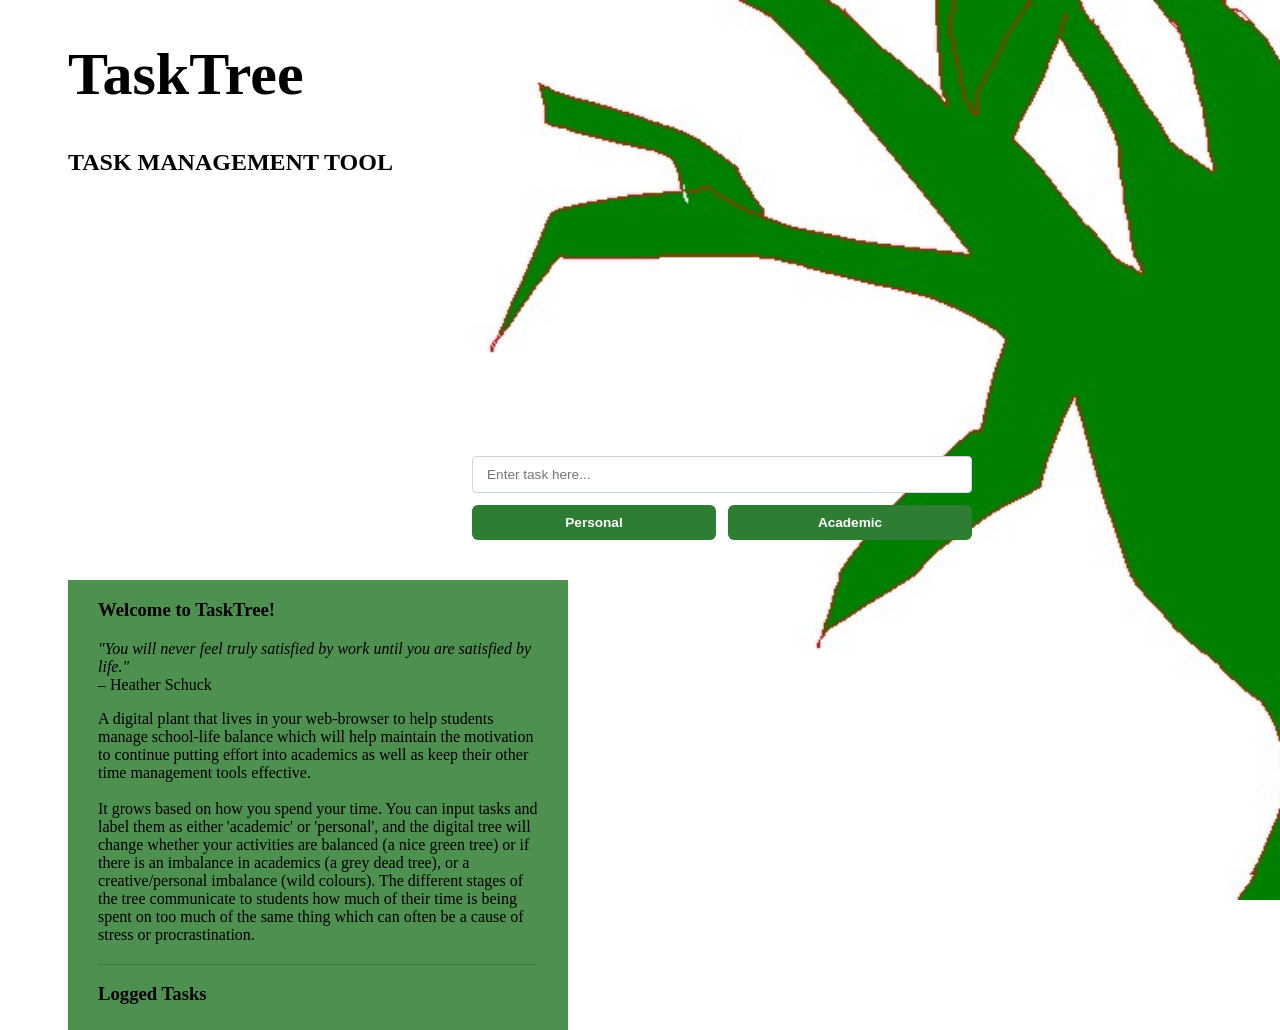
==== index.html @ 8caf3f52 "Text Change" ====
<!DOCTYPE html>
<html lang="en">

<head>
    <meta charset="UTF-8">
    <meta name="viewport" content="width=device-width, initial-scale=1.0">
    <title>Project Management Tree</title>
    <link rel="stylesheet" href="styles.css">
</head>

<body>
    <div class="Headingtexts">
        <h1>TaskTree</h1>
        <h2>TASK MANAGEMENT TOOL</h2>
    </div>

    <div class="TreeElement">
        <img id="treeImg" src="Images/TreePLACEHOLDER(green).jpg" alt="TreePLACEHOLDER(green)">
    </div>

    <div class="TaskInput">
        <div class="Inputcard">
            <input type="text" id="taskInput" placeholder="Enter task here..." />

            <div class="button-group">
                <button id="addCreativeBtn" class="btn btn-personal">Personal</button>
                <button id="addAcademicBtn" class="btn btn-academic">Academic</button>
            </div>
        </div>
    </div>

    <div class="ScrollableWindow">
        <div class="Text">
            <h3>Welcome to TaskTree!</h3>
            <p class="quote">
                <i>"You will never feel truly satisfied by work until you are satisfied by life." </i>
                <br>
                – Heather Schuck
            </p>

            <p>A digital plant that lives in your web-browser to help students manage school-life balance which will
                help maintain the motivation to continue putting effort into academics as well as keep their other time
                management tools effective.
                <br>
                <br>
                It grows based on how you spend your time. You can input tasks and label
                them as either 'academic' or 'personal', and the digital tree will change whether your activities are
                balanced (a nice green tree) or if there is an imbalance in academics (a grey dead tree), or a
                creative/personal imbalance (wild colours). The different stages of the tree communicate to students how
                much of their time is being spent on too much of the same thing which can often be a cause of stress or
                procrastination.
            </p>

            <hr class="log-divider">
            <h3>Logged Tasks</h3>

            <!-- Dedicated Nested Scrollable Box for Tasks -->
            <div class="NestedTaskBox">
                <div id="taskLogContainer"></div>
            </div>

            <hr class="log-divider">

            <!-- Integrated Pomodoro Timer with Retracting SVG Progress Ring -->
            <div class="PomodoroContainer">
                <div class="pomo-circle-wrapper">
                    <svg class="pomo-ring-svg" width="210" height="210" viewBox="0 0 210 210">
                        <!-- Background static track -->
                        <circle class="ring-bg" cx="105" cy="105" r="90" />
                        <!-- Foreground animated progress stroke -->
                        <circle id="pomoProgressRing" class="ring-progress" cx="105" cy="105" r="90" />
                    </svg>

                    <!-- Time display & adjustment buttons overlaid inside circle -->
                    <div class="time-adjust-group">
                        <button id="minusTimeBtn" class="btn pomo-adjust-btn" title="Subtract 1 minute">-</button>
                        <span id="timerDisplay" class="timer-display">25:00</span>
                        <button id="addTimeBtn" class="btn pomo-adjust-btn" title="Add 1 minute">+</button>
                    </div>
                </div>

                <div class="pomo-text">
                    <h3>Jump Into Your Next Task!</h3>
                    <p>Need a bit of motivation? Set a timer while you work to stay focused and productive, work on your
                        task, and take breaks as needed.</p>
                    <br>
                </div>

                <div class="pomo-controls">
                    <button id="startTimerBtn" class="btn pomo-btn">Start</button>
                    <button id="pauseTimerBtn" class="btn pomo-btn">Pause</button>
                    <button id="resetTimerBtn" class="btn pomo-btn">Reset</button>
                </div>
            </div>
        </div>
    </div>

    <div class="TaskLog"></div>

    <div class="PromodoroTimer"></div>

    <script src="app.js"></script>
</body>

</html>
---- styles.css ----
.TreeElement img {
  position: fixed;   
  top: 0;
  left: 0;
  width: 100%;      
  height: 100%;    
  object-fit: cover; /* Prevents squishing/stretching */
  z-index: -1;       /* Pushes the image BEHIND all regular elements */
  pointer-events: none; /* Allows clicks to pass through to buttons/links */
}

h1,h2,h3,p {
  color: black;
}

h1 {
  font-size: 60px;
}

.Headingtexts {
  margin-left: 60px;  
}

.ScrollableWindow {
  width: 500px;
  height: 450px;
  float: left;
  margin-top: 40px;
  margin-left: 60px;
  background-color: grey;

  /* Enable vertical scrolling for overflow content */
  overflow-y: auto;
  overflow-x: hidden;    /* Prevent horizontal shaking/scroll */

  box-sizing: border-box;
}

.ScrollableWindow::-webkit-scrollbar {
  width: 6px;
}

.ScrollableWindow::-webkit-scrollbar-track {
  background: rgba(0, 0, 0, 0.05);
  border-radius: 4px;
}

.ScrollableWindow::-webkit-scrollbar-thumb {
  background: rgba(0, 0, 0, 0.25);
  border-radius: 4px;
}

.ScrollableWindow::-webkit-scrollbar-thumb:hover {
  background: rgba(0, 0, 0, 0.4);
}

/* Ensure long text wraps nicely inside task items */
.task-item {
  width: 100%;
  box-sizing: border-box;
}

.Text {
  overflow-wrap: break-word;
  word-break: break-word;
  white-space: normal;
  /* Equal padding on left and right for balanced layout */
  padding: 0 30px;
  box-sizing: border-box;
}

/* RESTORED ORIGINAL TASK INPUT CSS */
.TaskInput {
    float: right;
    margin-right: 600px;
    margin-top: 260px;
}

.Inputcard {
  display: flex;
  flex-direction: column;
  gap: 12px;
  width: 1800%;
  max-width: 500px;
}

.Inputcard input {
  width: 100%;
  padding: 10px 14px;
  border: 1px solid #cbd5e1;
  border-radius: 4px;
  font-size: 0.85rem;
  background: #ffffff;
  outline: none;
  box-sizing: border-box;
}

.button-group {
  display: flex;
  gap: 12px;
  width: 100%;
}

.btn {
  flex: 1;
  padding: 10px;
  border: none;
  border-radius: 6px;
  font-weight: bold;
  font-size: 0.85rem;
  cursor: pointer;
  transition: opacity 0.2s ease, transform 0.1s ease;
}

.btn:hover {
  opacity: 0.9;
}

.btn:active {
  transform: scale(0.96);
}

.btn-personal {
  background-color: gray; 
  color: black;
}

.btn-academic {
  background-color: gray; 
  color: black;
}

/* NESTED SCROLLABLE TASK BOX WITH EVEN BORDERS */
.log-divider {
  margin: 20px 0 10px 0;
  border: 0;
  border-top: 1px solid rgba(0, 0, 0, 0.15);
}

.NestedTaskBox {
  width: 100%;
  max-height: 180px;
  overflow-y: auto;
  overflow-x: hidden;
  padding-right: 8px;
  margin-top: 10px;
  margin-bottom: 20px;
  box-sizing: border-box;
}

.NestedTaskBox::-webkit-scrollbar {
  width: 4px;
}

.NestedTaskBox::-webkit-scrollbar-thumb {
  background: rgba(0, 0, 0, 0.3);
  border-radius: 4px;
}

/* TASK ENTRIES WITH NO BACKGROUND COLOR */
.task-log-entry {
  background: transparent;
  border-bottom: 1px solid rgba(0, 0, 0, 0.25);
  padding: 8px 0;
  margin-bottom: 6px;
  width: 100%;
  box-sizing: border-box;
}

.log-header {
  display: flex;
  justify-content: space-between;
  font-size: 0.75rem;
  font-weight: bold;
  opacity: 0.85;
  margin-bottom: 4px;
}

.log-body {
  font-size: 0.9rem;
  font-weight: 500;
}

.empty-msg {
  font-style: italic;
  opacity: 0.7;
}

/* CENTERED POMODORO TIMER STYLES */
.PomodoroContainer {
  margin-top: 15px;
  margin-bottom: 30px;
  display: flex;
  flex-direction: column;
  align-items: center;
  justify-content: center;
}

/* POMODORO SVG CIRCLE CONTAINER */
.pomo-circle-wrapper {
  position: relative;
  width: 210px;
  height: 210px;
  display: flex;
  align-items: center;
  justify-content: center;
  margin-bottom: 15px;
}

.pomo-ring-svg {
  position: absolute;
  top: 0;
  left: 0;
  transform: rotate(-90deg); /* Starts progress from top 12 o'clock */
}

/* THICK RING TRACK LINES */
.ring-bg {
  fill: none;
  stroke: rgba(0, 0, 0, 0.15);
  stroke-width: 14; /* Thicker track */
}

.ring-progress {
  fill: none;
  stroke: currentColor;
  stroke-width: 14; /* Thicker active progress stroke */
  stroke-linecap: round;
  /* 2 * Math.PI * 90 = 565.48 */
  stroke-dasharray: 565.48;
  stroke-dashoffset: 0;
  transition: stroke-dashoffset 0.8s linear, stroke 0.4s ease;
}

.time-adjust-group {
  position: relative;
  z-index: 2;
  display: flex;
  align-items: center;
  justify-content: center;
  gap: 6px;
}

.timer-display {
  font-size: 2.3rem;
  font-weight: bold;
  font-family: monospace;
}

.pomo-adjust-btn {
  background: transparent;
  border: none;
  font-size: 1.3rem;
  font-weight: bold;
  padding: 0 4px;
  cursor: pointer;
  line-height: 1;
}

.pomo-controls {
  display: flex;
  gap: 10px;
  justify-content: center;
  width: 100%;
  max-width: 260px;
}

.pomo-btn {
  background-color: rgba(0, 0, 0, 0.2);
  color: black;
  padding: 8px 14px;
  border-radius: 6px;
}

.pomo-text h3{
  margin-left:120px
}

.pomo-text p{
   text-align: center;
}


/* Base Transition for smooth color fading */
.btn,
.ScrollableWindow,
.Headingtexts h1,
.log-body,
.log-category,
.log-time,
.timer-display,
.pomo-adjust-btn,
.pomo-btn,
.ring-progress {
  transition: background-color 0.4s ease, color 0.4s ease, border-color 0.4s ease, stroke 0.4s ease;
}

/* 1. BALANCED STATE (Green Theme) */
body.state-balanced .btn-personal,
body.state-balanced .btn-academic,
body.state-balanced .pomo-btn {
  background-color: #2e7d32;
  color: #ffffff;
}

body.state-balanced .ScrollableWindow {
  background-color: rgba(46, 125, 50, 0.85);
}

body.state-balanced h1,
body.state-balanced h2,
body.state-balanced h3,
body.state-balanced p,
body.state-balanced .log-body,
body.state-balanced .log-category,
body.state-balanced .log-time,
body.state-balanced .timer-display,
body.state-balanced .pomo-adjust-btn {
  color: black;
}

body.state-balanced .ring-progress {
  stroke: black;
}

/* 2. ACADEMIC STATE (Red Theme) */
body.state-academic .btn-personal,
body.state-academic .btn-academic,
body.state-academic .pomo-btn {
  background-color: #c62828;
  color: #ffffff;
}

body.state-academic .ScrollableWindow {
  background-color: rgba(198, 40, 40, 0.85);
}

body.state-academic h1,
body.state-academic h2,
body.state-academic h3,
body.state-academic p,
body.state-academic .log-body,
body.state-academic .log-category,
body.state-academic .log-time,
body.state-academic .timer-display,
body.state-academic .pomo-adjust-btn {
  color: darkred;
}

body.state-academic .ring-progress {
  stroke: darkred;
}

/* 3. LIGHT ACADEMIC STATE (Orange Theme) */
body.state-academic-light .btn-personal,
body.state-academic-light .btn-academic,
body.state-academic-light .pomo-btn {
  background-color: #e65100;
  color: #ffffff;
}

body.state-academic-light .ScrollableWindow {
  background-color: rgba(230, 81, 0, 0.85);
}

body.state-academic-light h1,
body.state-academic-light h2,
body.state-academic-light h3,
body.state-academic-light p,
body.state-academic-light .log-body,
body.state-academic-light .log-category,
body.state-academic-light .log-time,
body.state-academic-light .timer-display,
body.state-academic-light .pomo-adjust-btn {
  color: #b71c1c;
}

body.state-academic-light .ring-progress {
  stroke: #b71c1c;
}

/* 4. PERSONAL STATE (Yellow/Amber Theme) */
body.state-personal .btn-personal,
body.state-personal .btn-academic,
body.state-personal .pomo-btn {
  background-color: #f57f17;
  color: #ffffff;
}

body.state-personal .ScrollableWindow {
  background-color: rgba(245, 127, 23, 0.85);
}

body.state-personal h1,
body.state-personal h2,
body.state-personal h3,
body.state-personal p,
body.state-personal .log-body,
body.state-personal .log-category,
body.state-personal .log-time,
body.state-personal .timer-display,
body.state-personal .pomo-adjust-btn {
  color: yellow;
}

body.state-personal .ring-progress {
  stroke: yellow;
}

/* 5. LIGHT PERSONAL STATE (Blue Theme) */
body.state-personal-light .btn-personal,
body.state-personal-light .btn-academic,
body.state-personal-light .pomo-btn {
  background-color: #23ddf5;
  color: #ffffff;
}

body.state-personal-light .ScrollableWindow {
  background-color: #79efff;
}

body.state-personal-light h1,
body.state-personal-light h2,
body.state-personal-light h3,
body.state-personal-light p,
body.state-personal-light .log-body,
body.state-personal-light .log-category,
body.state-personal-light .log-time,
body.state-personal-light .timer-display,
body.state-personal-light .pomo-adjust-btn {
  color: #00a2d8;
}

body.state-personal-light .ring-progress {
  stroke: #00a2d8;
}
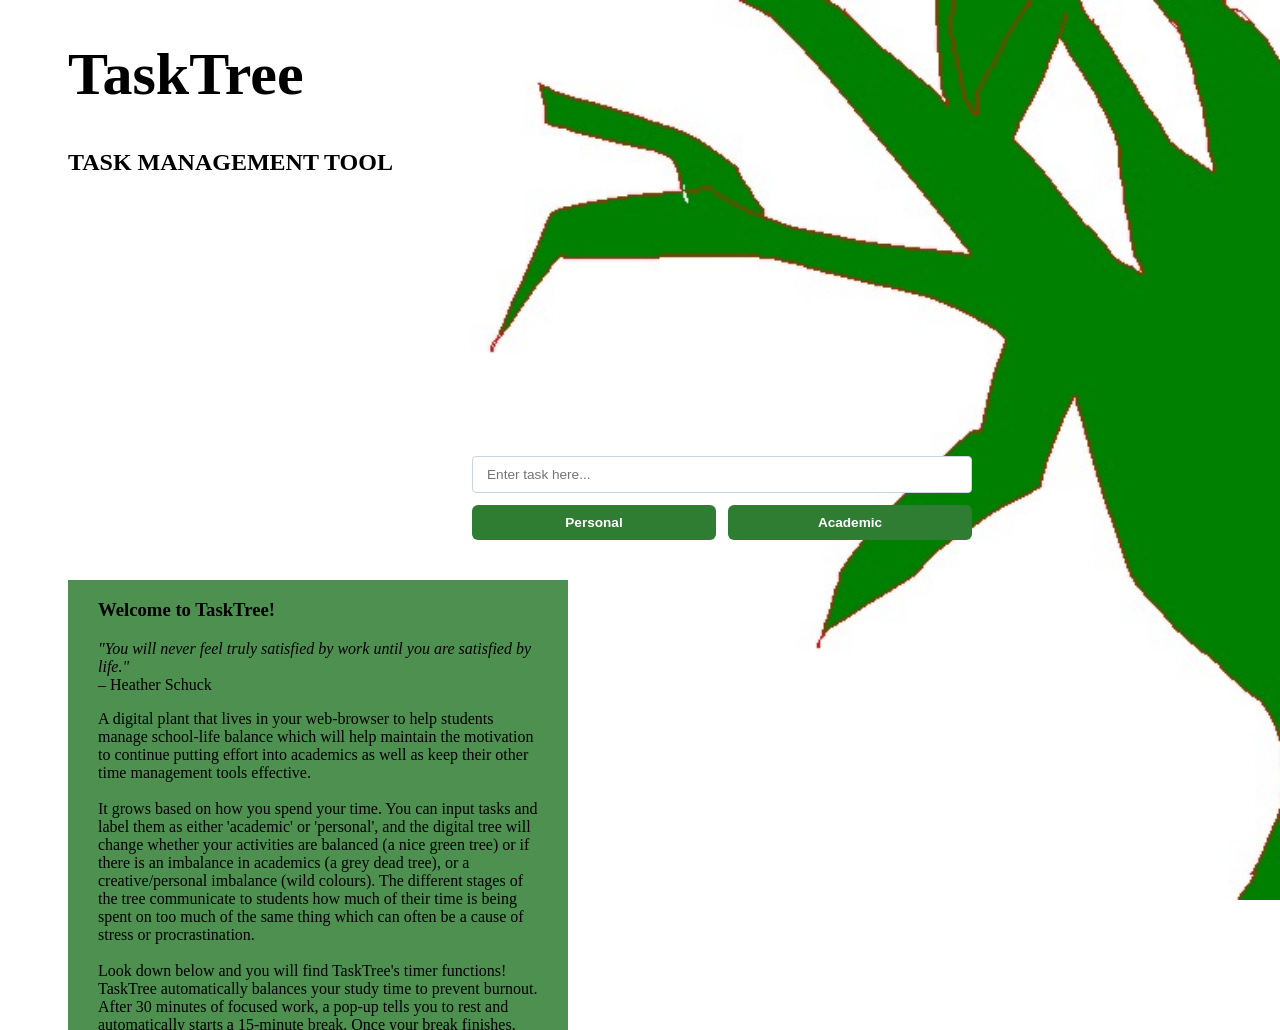
==== commit a49af37e: "Timer Time Changes and Text" ====
--- a/index.html
+++ b/index.html
@@ -49,6 +49,13 @@
                 creative/personal imbalance (wild colours). The different stages of the tree communicate to students how
                 much of their time is being spent on too much of the same thing which can often be a cause of stress or
                 procrastination.
+                <br>
+                <br>
+                Look down below and you will find TaskTree's timer functions! TaskTree automatically balances your study
+                time to prevent burnout. After 30 minutes of focused work, a
+                pop-up tells you to rest and automatically starts a 15-minute break. Once your break finishes, another
+                alert asks for your next task and resets the clock back to 30 minutes, keeping your routine going with
+                zero hassle!
             </p>
 
             <hr class="log-divider">
@@ -74,7 +81,7 @@
                     <!-- Time display & adjustment buttons overlaid inside circle -->
                     <div class="time-adjust-group">
                         <button id="minusTimeBtn" class="btn pomo-adjust-btn" title="Subtract 1 minute">-</button>
-                        <span id="timerDisplay" class="timer-display">25:00</span>
+                        <span id="timerDisplay" class="timer-display">30:00</span>
                         <button id="addTimeBtn" class="btn pomo-adjust-btn" title="Add 1 minute">+</button>
                     </div>
                 </div>
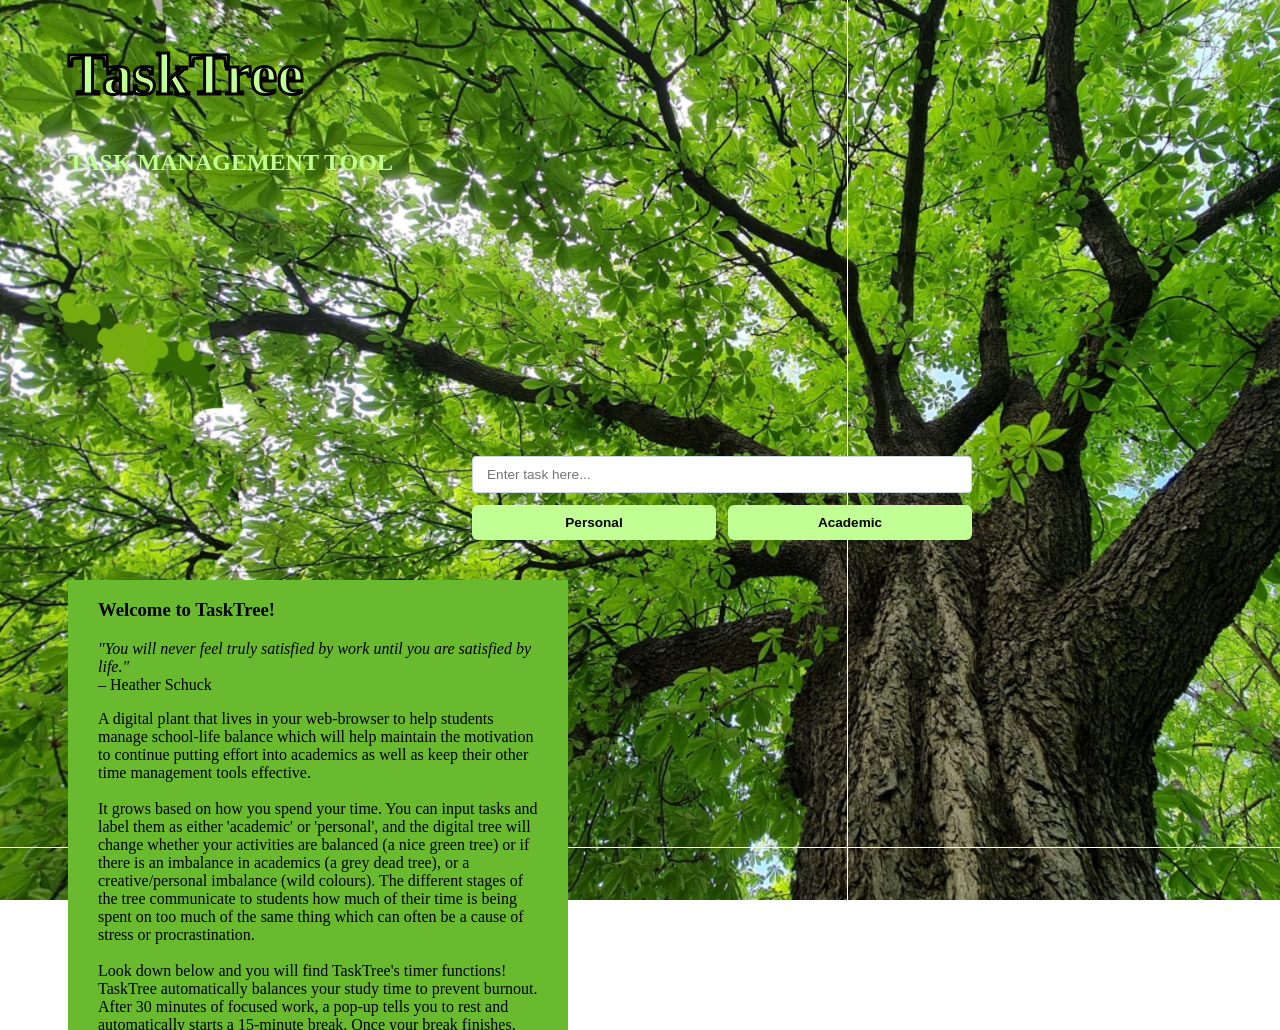
==== commit b29819a5: "Image File Paths and Element Colours" ====
--- a/index.html
+++ b/index.html
@@ -15,7 +15,7 @@
     </div>
 
     <div class="TreeElement">
-        <img id="treeImg" src="Images/TreePLACEHOLDER(green).jpg" alt="TreePLACEHOLDER(green)">
+        <img id="treeImg" src="Images/BalancedState.jpeg" alt="BalancedStateTree">
     </div>
 
     <div class="TaskInput">
--- a/styles.css
+++ b/styles.css
@@ -299,16 +299,14 @@
 body.state-balanced .btn-personal,
 body.state-balanced .btn-academic,
 body.state-balanced .pomo-btn {
-  background-color: #2e7d32;
-  color: #ffffff;
+  background-color: #C1FF94;
+  color: #000000;
 }
 
 body.state-balanced .ScrollableWindow {
-  background-color: rgba(46, 125, 50, 0.85);
-}
-
-body.state-balanced h1,
-body.state-balanced h2,
+  background-color: #69BA2F;
+}
+
 body.state-balanced h3,
 body.state-balanced p,
 body.state-balanced .log-body,
@@ -316,23 +314,36 @@
 body.state-balanced .log-time,
 body.state-balanced .timer-display,
 body.state-balanced .pomo-adjust-btn {
-  color: black;
+  color: #000000;
+}
+
+body.state-balanced h1,
+body.state-balanced h2{
+  color:#C1FF94;
+}
+
+body.state-balanced h1{
+   -webkit-text-stroke: 3px #000000;
+}
+
+body.state-balanced h2{
+   -webkit-text-stroke:2 px #000000;
 }
 
 body.state-balanced .ring-progress {
-  stroke: black;
+  stroke: #000000;
 }
 
 /* 2. ACADEMIC STATE (Red Theme) */
 body.state-academic .btn-personal,
 body.state-academic .btn-academic,
 body.state-academic .pomo-btn {
-  background-color: #c62828;
+  background-color: #595959;
   color: #ffffff;
 }
 
 body.state-academic .ScrollableWindow {
-  background-color: rgba(198, 40, 40, 0.85);
+  background-color:#595959;
 }
 
 body.state-academic h1,
@@ -344,23 +355,23 @@
 body.state-academic .log-time,
 body.state-academic .timer-display,
 body.state-academic .pomo-adjust-btn {
-  color: darkred;
+  color: white;
 }
 
 body.state-academic .ring-progress {
-  stroke: darkred;
+  stroke: white;
 }
 
 /* 3. LIGHT ACADEMIC STATE (Orange Theme) */
 body.state-academic-light .btn-personal,
 body.state-academic-light .btn-academic,
 body.state-academic-light .pomo-btn {
-  background-color: #e65100;
-  color: #ffffff;
+  background-color: #012600;
+  color: #ACDE73
 }
 
 body.state-academic-light .ScrollableWindow {
-  background-color: rgba(230, 81, 0, 0.85);
+  background-color: #ACDE73;
 }
 
 body.state-academic-light h1,
@@ -372,23 +383,23 @@
 body.state-academic-light .log-time,
 body.state-academic-light .timer-display,
 body.state-academic-light .pomo-adjust-btn {
-  color: #b71c1c;
+  color: #012600;
 }
 
 body.state-academic-light .ring-progress {
-  stroke: #b71c1c;
+  stroke: #012600;
 }
 
 /* 4. PERSONAL STATE (Yellow/Amber Theme) */
 body.state-personal .btn-personal,
 body.state-personal .btn-academic,
 body.state-personal .pomo-btn {
-  background-color: #f57f17;
-  color: #ffffff;
+  background-color: yellow;
+  color: #800F37;
 }
 
 body.state-personal .ScrollableWindow {
-  background-color: rgba(245, 127, 23, 0.85);
+  background-color:#800F37;
 }
 
 body.state-personal h1,
@@ -404,19 +415,19 @@
 }
 
 body.state-personal .ring-progress {
-  stroke: yellow;
+  stroke: #ffff00;
 }
 
 /* 5. LIGHT PERSONAL STATE (Blue Theme) */
 body.state-personal-light .btn-personal,
 body.state-personal-light .btn-academic,
 body.state-personal-light .pomo-btn {
-  background-color: #23ddf5;
-  color: #ffffff;
+  background-color: #FCEDFF;
+  color: #4D0D59;
 }
 
 body.state-personal-light .ScrollableWindow {
-  background-color: #79efff;
+  background-color: #4D0D59;
 }
 
 body.state-personal-light h1,
@@ -428,9 +439,9 @@
 body.state-personal-light .log-time,
 body.state-personal-light .timer-display,
 body.state-personal-light .pomo-adjust-btn {
-  color: #00a2d8;
+  color: #FCEDFF
 }
 
 body.state-personal-light .ring-progress {
-  stroke: #00a2d8;
+  stroke: #FCEDFF;
 }
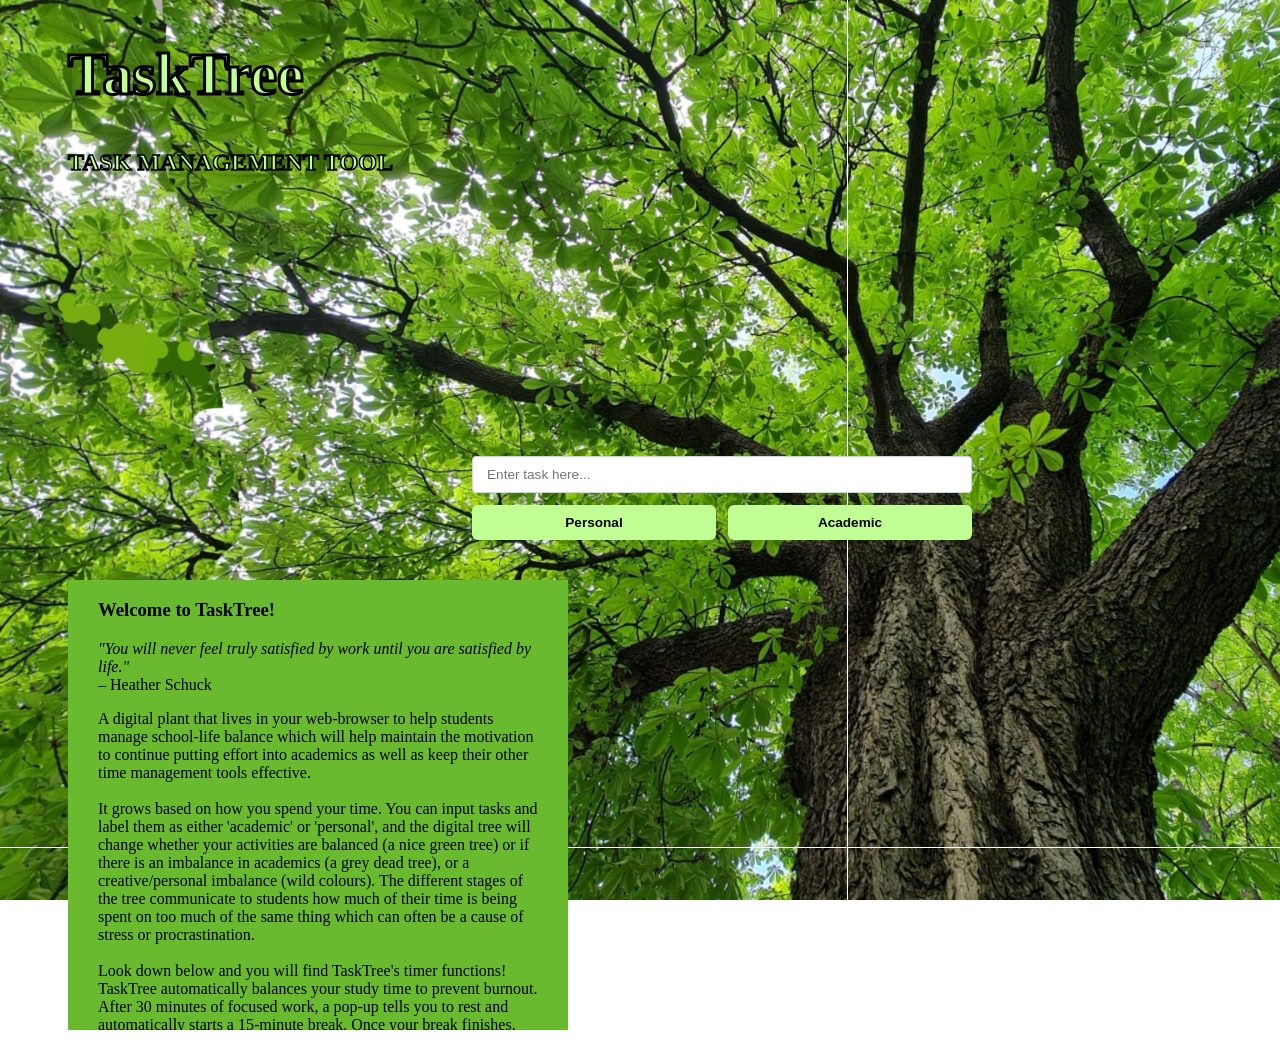
==== commit 2845841c: "Image Source" ====
--- a/index.html
+++ b/index.html
@@ -100,11 +100,9 @@
                 </div>
             </div>
         </div>
+        <p class="image-source"> All oringinal image content sourced from <a href="https://www.pexels.com/">Pexels</a>
+        </p>
     </div>
-
-    <div class="TaskLog"></div>
-
-    <div class="PromodoroTimer"></div>
 
     <script src="app.js"></script>
 </body>
--- a/styles.css
+++ b/styles.css
@@ -27,6 +27,7 @@
   float: left;
   margin-top: 40px;
   margin-left: 60px;
+  margin-bottom: 20px;
   background-color: grey;
 
   /* Enable vertical scrolling for overflow content */
@@ -280,6 +281,15 @@
    text-align: center;
 }
 
+.image-source {
+overflow-wrap: break-word;
+  word-break: break-word;
+  white-space: normal;
+  /* Equal padding on left and right for balanced layout */
+  padding: 0 20px;
+  box-sizing: border-box;
+  font-size: smaller;
+}
 
 /* Base Transition for smooth color fading */
 .btn,
@@ -327,7 +337,7 @@
 }
 
 body.state-balanced h2{
-   -webkit-text-stroke:2 px #000000;
+   -webkit-text-stroke: 1.5px #000000;
 }
 
 body.state-balanced .ring-progress {
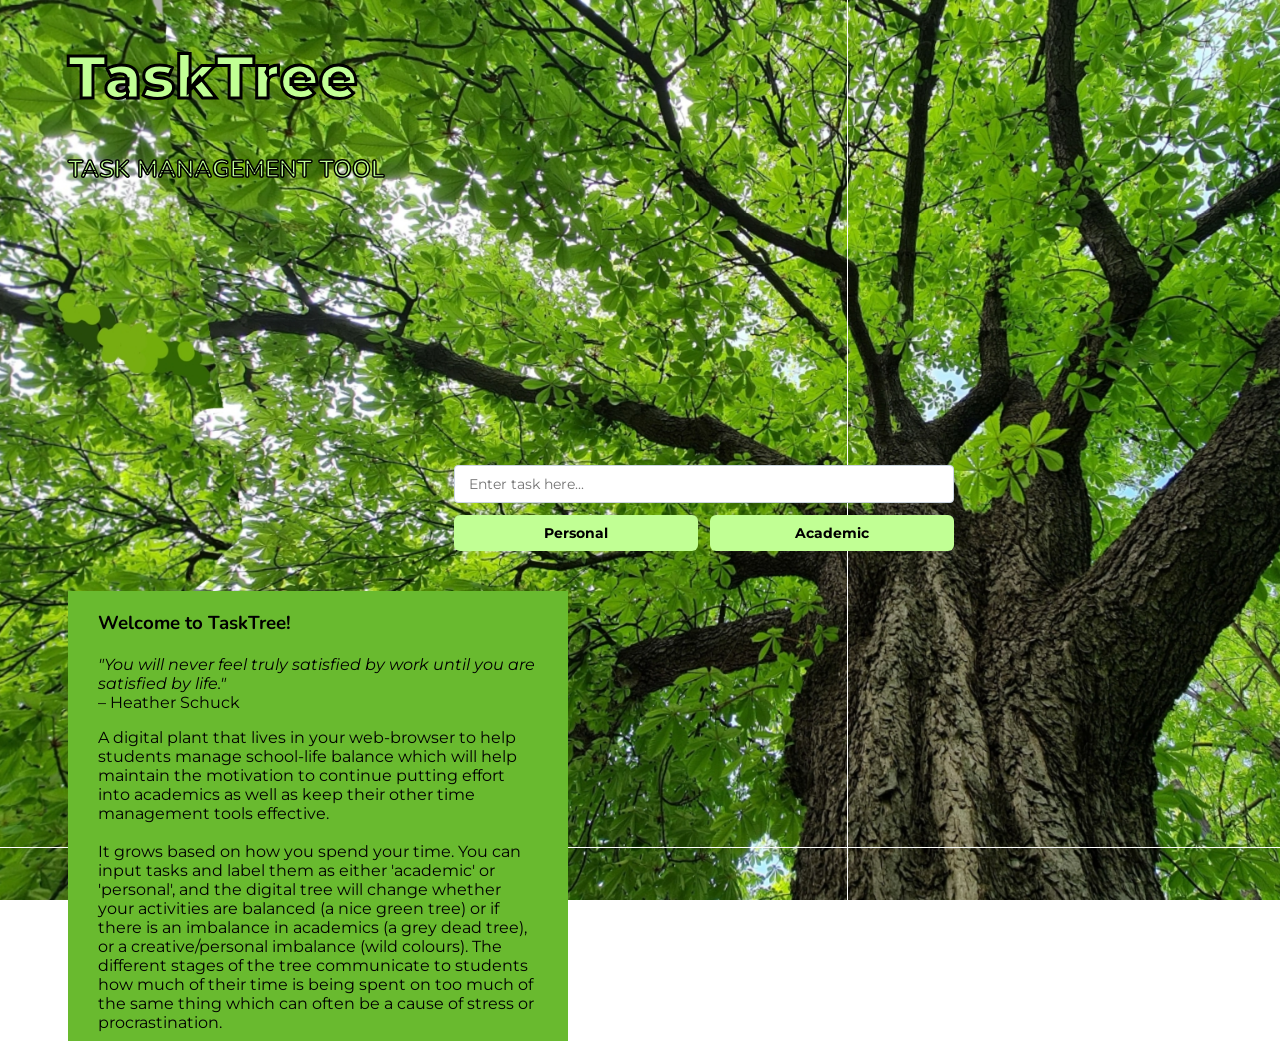
==== commit ffa6b094: "Fonts" ====
--- a/index.html
+++ b/index.html
@@ -5,6 +5,12 @@
     <meta charset="UTF-8">
     <meta name="viewport" content="width=device-width, initial-scale=1.0">
     <title>Project Management Tree</title>
+    <!-- Google Fonts: Montserrat & Nunito -->
+<link rel="preconnect" href="https://fonts.googleapis.com">
+<link rel="preconnect" href="https://fonts.gstatic.com" crossorigin>
+<link href="https://fonts.googleapis.com/css2?family=Montserrat:ital,wght@0,300..800;1,300..800&family=Nunito:ital,wght@0,300..1000;1,300..1000&display=swap" rel="stylesheet">
+
+<link rel="stylesheet" href="styles.css">
     <link rel="stylesheet" href="styles.css">
 </head>
 
--- a/styles.css
+++ b/styles.css
@@ -1,3 +1,26 @@
+/* Base Font Settings */
+body {
+  font-family: 'Montserrat', sans-serif;
+}
+
+/* Main Headings (Montserrat) */
+h1 {
+  font-family: 'Montserrat', sans-serif;
+  font-weight: 800;
+  font-size: 60px;
+}
+
+/* Subheadings (Nunito) */
+h2, h3 {
+  font-family: 'Nunito', sans-serif;
+  font-weight: 700;
+}
+
+/* Body Text & Inputs (Montserrat) */
+p, input, button, .log-body, .empty-msg, .image-source {
+  font-family: 'Montserrat', sans-serif;
+}
+
 .TreeElement img {
   position: fixed;   
   top: 0;
--- a/styles.css
+++ b/styles.css
@@ -1,3 +1,26 @@
+/* Base Font Settings */
+body {
+  font-family: 'Montserrat', sans-serif;
+}
+
+/* Main Headings (Montserrat) */
+h1 {
+  font-family: 'Montserrat', sans-serif;
+  font-weight: 800;
+  font-size: 60px;
+}
+
+/* Subheadings (Nunito) */
+h2, h3 {
+  font-family: 'Nunito', sans-serif;
+  font-weight: 700;
+}
+
+/* Body Text & Inputs (Montserrat) */
+p, input, button, .log-body, .empty-msg, .image-source {
+  font-family: 'Montserrat', sans-serif;
+}
+
 .TreeElement img {
   position: fixed;   
   top: 0;
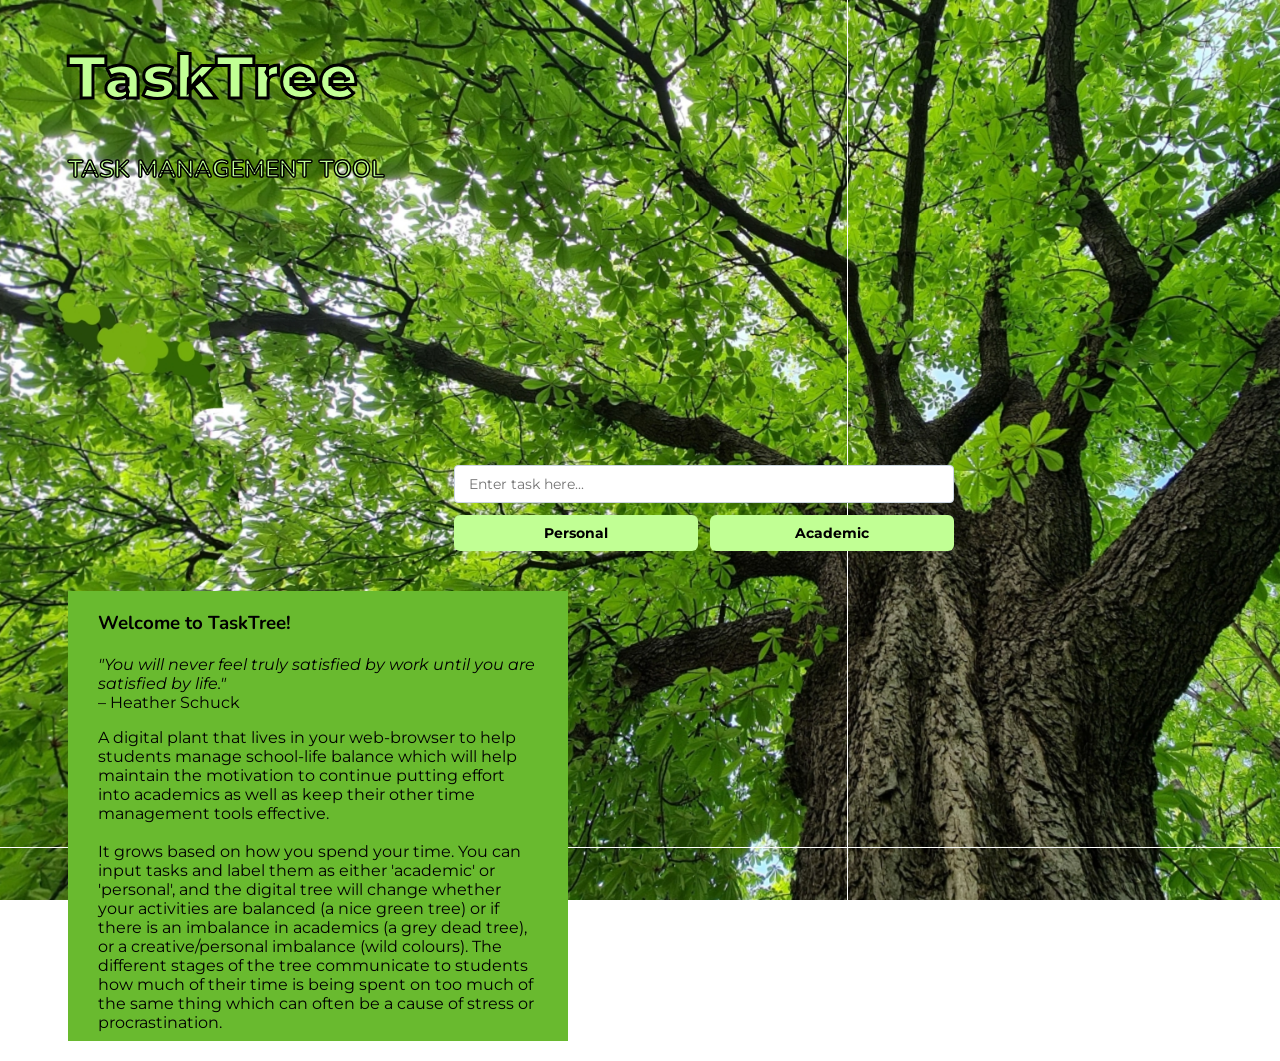
==== commit 5acc8693: "Bug Fix 5" ====
--- a/index.html
+++ b/index.html
@@ -4,8 +4,8 @@
 <head>
     <meta charset="UTF-8">
     <meta name="viewport" content="width=device-width, initial-scale=1.0">
-    <title>Project Management Tree</title>
-    <!-- Google Fonts: Montserrat & Nunito -->
+    <title>TaskTree - Project Management Tool</title>
+ 
 <link rel="preconnect" href="https://fonts.googleapis.com">
 <link rel="preconnect" href="https://fonts.gstatic.com" crossorigin>
 <link href="https://fonts.googleapis.com/css2?family=Montserrat:ital,wght@0,300..800;1,300..800&family=Nunito:ital,wght@0,300..1000;1,300..1000&display=swap" rel="stylesheet">
@@ -26,7 +26,7 @@
 
     <div class="TaskInput">
         <div class="Inputcard">
-            <input type="text" id="taskInput" placeholder="Enter task here..." />
+            <input type="text" id="taskInput" placeholder="Enter task here..." >
 
             <div class="button-group">
                 <button id="addCreativeBtn" class="btn btn-personal">Personal</button>
